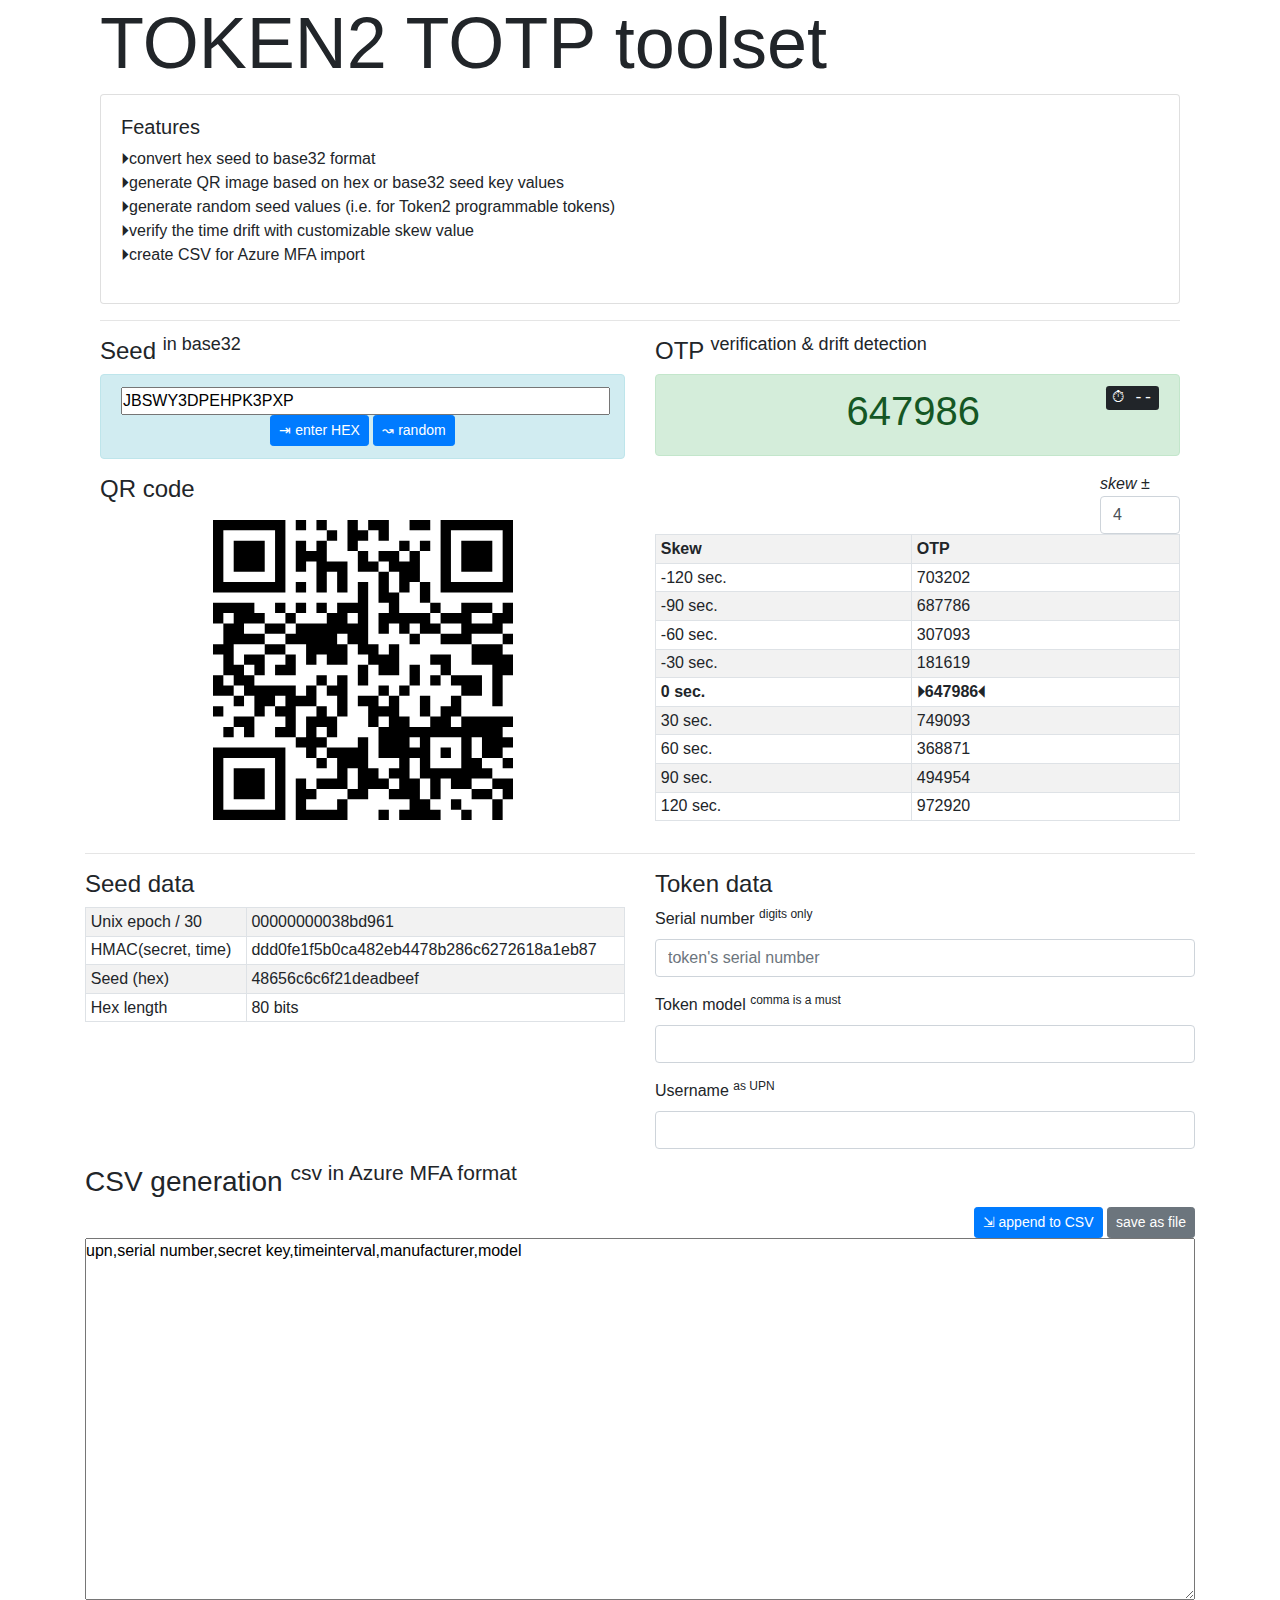
==== index.html @ e1ca9265 "initial commit" ====
<html><head>
<link rel="stylesheet" type="text/css" href="css/normalize.css">
  <link rel="stylesheet" type="text/css" href="css/bootstrap.css">
   <link rel="stylesheet" type="text/css" href="css/result-light.css">
  <script     type="text/javascript"     src="js/jquery-3.3.1.min.js"   ></script>
    <script     type="text/javascript"     src="js/sha.js"   ></script>
	<script     type="text/javascript"     src="js/jquery-qrcode-0.14.0.min.js"   ></script>
		<link rel="shortcut icon" href="img/favico.png">
	<title>TOKEN2  TOTP toolset</title>
	</head>
	<body>
	<div class="container">
    
		<form name=frmConvert>
		<div class="container">
        <h1 class="display-3">TOKEN2  TOTP toolset</h1>
        

<div class="card">
  <div class="card-body">
  <h5>Features</h5>
  <blockquote>
<ol class="list-group list-group-flush">
<li>⏵convert hex seed to base32 format</li>
<li>⏵generate QR image based on hex or base32 seed key values</li>
<li>⏵generate random seed values (i.e. for Token2 programmable tokens)</li>
<li>⏵verify the time drift with customizable skew value</li>
<li>⏵create CSV for Azure MFA import</li>
</oL>
</blockquote>
   
  </div>
</div>
<hr>
 
     
		<div class="row">
		
	 <div class="col-md-6">
                        <h4>Seed <sup>in base32</sup></h4>
                      <center> <div  class="alert alert-info">  
					 
					  
					  <div class="input"><input type="text" size="50" name="secret" id="secret" class="xlarge" value="JBSWY3DPEHPK3PXP" /> 
					  <button class="btn btn-primary btn-sm" onclick=" inputHex(); updateOtp();   return false;">⇥ enter HEX</button>
					  
					  <button class="btn btn-primary btn-sm" onclick="$('#secret').val(randombase32()); updateOtp();   return false;">↝ random</button>
					  
					  </div>
					  </div></center>
					   <h4>QR code</h4>
          <p>        <div  >
            <center>
                        <div class="input"><div id="QR"  ></div></div>	
</center>
						
        </div></p>
                    </div> 	

 <div class="col-md-6">
  <h4>OTP <sup>verification & drift detection</sup></h4>
<div class="alert alert-success" style="min-width:250px">
						<span style="float:right; font-size:large"><kbd> ⏱ <span style="min-width:5em" id='updatingIn'>--</span></kbd></span>
						 
						<center><h1 ><span style="border-style: solid; border-width: 0px; ">&nbsp;&nbsp;&nbsp; <span class="label label-primary" id='otp' ></span> </span></h1></center> 
						  
						</div><span style="float:right; width:5em">
						
						 
    <i  >skew ±</i>
    <input   size=2 type=number id=skew class="form-control" min="0"   onchange="updateOtp();   return false; " onKeyup="updateOtp();   return false; " onClick="updateOtp();   return false; " value=4 />
 

					 </span>
						<div class="label label-primary" id='otp2'></div>
</div>
</div> 
      </div>
	  <hr>
		<div class="row">
        <div class="col-md-6">
          <h4>Seed data</h4>
		  <table class="table table-striped table-sm  table-bordered">
		<tr><td>Unix epoch / 30</td><td>  <span class="label label-default" id='epoch'></span></td></tr>
		<tr><td>HMAC(secret, time)</td><td>  <span class="label label-default" id='hmac'></span></td></tr>
		<tr><td>Seed (hex)</td><td><span class="label label-default" id="secretHex"></span>   </td></tr>
		<tr><td>Hex length</td><td><span id='secretHexLength'></span></b></td></tr>
		</table>
          
        </div>
        <div class="col-md-6">
         
		   <h4>Token data  </h4>
		   <div class="form-group">
    <label for="serial">Serial number <sup>digits only</sup></label>
    <input type="number" class="form-control" id="serial" name=serial placeholder="token's serial number">
    
  </div>
  <div class="form-group">
    <label for="exampleInputPassword1">Token model <sup>comma is a must</sup></label>
    <input type="text" class="form-control" id=name name=name value="Token2,miniOTP-1">
  </div>
  <div class="form-group">
    <label for="exampleInputPassword1">Username <sup>as UPN </sup></label>
    <input type="text" class="form-control" id=upn name=upn value="user@token2.com">
  </div>
 
 
  
   

 
		</div>
		
       </div>
       
      </div>
	


	
	  	<div class="container">
        <h3  >CSV generation <sup>csv in Azure MFA format</sup></h3>
    				 <span style="float:right"><button class="btn btn-primary btn-sm" onclick="addCSV(); return false;"> ⇲ append to CSV  </button> <button type="button" class="btn btn-secondary btn-sm" onclick="download()">save as file</button></span>	<br>
		<textarea id=AzureCSV name=AzureCSV style="width:100%;" rows=15 cols=20>upn,serial number,secret key,timeinterval,manufacturer,model</textarea>
			
      </div>
	  </form>
<script>
$(document).ready(function() {
   //Load token data values so you dont have to retype every time
    loadSettings();
});

$(window).on('unload', function(){
    saveSettings();
    loadSettings();
  });

 

function loadSettings() {
if (localStorage.serial!="") {
    $('#serial').val(localStorage.serial);
    $('#name').val(localStorage.name);
   $('#upn').val(localStorage.upn);	
   }
}

function saveSettings() {
    localStorage.serial = $('#serial').val();
    localStorage.name = $('#name').val();
	localStorage.upn = $('#upn').val();
}



var base32_chars = "ABCDEFGHIJKLMNOPQRSTUVWXYZ234567";

  
  function inputHex() {
  
  var strHex = prompt("Please enter the seed in hex format. String of HEX type must be in byte increments ", "");
  if (strHex != null) {
  $('#secret').val(hex2base32(strHex));
}
  
  }
  
    function hex2base32(hex) {
     
      var binary = new Array();
      for (var i=0; i<hex.length/2; i++) {
        var h = hex.substr(i*2, 2);
        binary[i] = parseInt(h,16);        
      }
      return binary_to_base32(binary);
    } 


	
	
    function binary_to_base32(input) {
      var ret = new Array();
      var ret_len = 0;
      var i = 0;
    
      var unpadded_length = input.length;
      while (input.length % 5) {
        input[input.length] = 0;
      }
    
    	for(i=0; i<input.length; i+=5) {
    		ret += base32_chars.charAt((input[i] >> 3));
    		ret += base32_chars.charAt(((input[i] & 0x07) << 2) | ((input[i+1] & 0xc0) >> 6));
        if (i+1 >= unpadded_length) {
          ret += "======"
          break;
        }
    		ret += base32_chars.charAt(((input[i+1] & 0x3e) >> 1));       
    		ret += base32_chars.charAt(((input[i+1] & 0x01) << 4) | ((input[i+2] & 0xf0) >> 4));
        if (i+2 >= unpadded_length) {
          ret += "===="
          break;
        }        
    		ret += base32_chars.charAt(((input[i+2] & 0x0f) << 1) | ((input[i+3] & 0x80) >> 7));
        if (i+3 >= unpadded_length) {
          ret += "==="
          break;
        }        
    		ret += base32_chars.charAt(((input[i+3] & 0x7c) >> 2));
    		ret += base32_chars.charAt(((input[i+3] & 0x03) << 3) | ((input[i+4] & 0xe0) >> 5));
        if (i+4 >= unpadded_length) {
          ret += "="
          break;
        }          
    		ret += base32_chars.charAt(((input[i+4] & 0x1f))); 		
    	}
    	return ret;
    }
    

	
function download(){
    var text = document.getElementById("AzureCSV").value;
    text = text.replace(/\n/g, "\r\n"); // To retain the Line breaks.
    var blob = new Blob([text], { type: "text/plain"});
    var anchor = document.createElement("a");
    anchor.download = "MFA-tokens.csv";
    anchor.href = window.URL.createObjectURL(blob);
    anchor.target ="_blank";
    anchor.style.display = "none"; // just to be safe!
    document.body.appendChild(anchor);
    anchor.click();
    document.body.removeChild(anchor);
	return false;
 }
 
 
 
    function dec2hex(s) { return (s < 15.5 ? '0' : '') + Math.round(s).toString(16); }
    function hex2dec(s) { return parseInt(s, 16); }

    function base32tohex(base32) {
        var base32chars = "ABCDEFGHIJKLMNOPQRSTUVWXYZ234567";
        var bits = "";
        var hex = "";

        for (var i = 0; i < base32.length; i++) {
            var val = base32chars.indexOf(base32.charAt(i).toUpperCase());
            bits += leftpad(val.toString(2), 5, '0');
        }

        for (var i = 0; i+4 <= bits.length; i+=4) {
            var chunk = bits.substr(i, 4);
            hex = hex + parseInt(chunk, 2).toString(16) ;
        }
        return hex;

    }

    function leftpad(str, len, pad) {
        if (len + 1 >= str.length) {
            str = Array(len + 1 - str.length).join(pad) + str;
        }
        return str;
    }
 function randombase32() {
  var text = "";
  var possible = "ABCDEFGHIJKLMNOPQRSTUVWXYZ234567";

  for (var i = 0; i < 32; i++)
    text += possible.charAt(Math.floor(Math.random() * possible.length));

  return text;
}

if ($('#secret').val()=="") {
$('#secret').val(randombase32());
}


    function updateOtp() {
            
        var key = base32tohex($('#secret').val());
        var epoch = Math.round(new Date().getTime() / 1000.0);
        var time = leftpad(dec2hex(Math.floor(epoch / 30)), 16, '0');

        // updated for jsSHA v2.0.0 - http://caligatio.github.io/jsSHA/
        var shaObj = new jsSHA("SHA-1", "HEX");
        shaObj.setHMACKey(key, "HEX");
        shaObj.update(time);
        var hmac = shaObj.getHMAC("HEX");
		$('#QR').html('');
		$('#QR').qrcode({ text: 'otpauth://totp/user@host.com?secret=' + $('#secret').val(),size: 300,});
        
        $('#secretHex').text(key);
        $('#secretHexLength').text((key.length * 4) + ' bits'); 
        $('#epoch').text(time);
		
        $('#hmac').empty();

        if (hmac == 'KEY MUST BE IN BYTE INCREMENTS') {
            $('#hmac').append($('<span/>').addClass('label important').append(hmac));
        } else {
            var offset = hex2dec(hmac.substring(hmac.length - 1));
            var part1 = hmac.substr(0, offset * 2);
            var part2 = hmac.substr(offset * 2, 8);
            var part3 = hmac.substr(offset * 2 + 8, hmac.length - offset);
            if (part1.length > 0 ) $('#hmac').append($('<span/>').addClass('label label-default').append(part1));
            $('#hmac').append($('<span/>').addClass('label label-primary').append(part2));
            if (part3.length > 0) $('#hmac').append($('<span/>').addClass('label label-default').append(part3));
        }

        var otp = (hex2dec(hmac.substr(offset * 2, 8)) & hex2dec('7fffffff')) + '';
        otp = (otp).substr(otp.length - 6, 6);

        $('#otp').html("&nbsp;"+otp+"&nbsp;");
	//Update previous and next OTPs
	var otptable = '<table  class="table table-striped table-sm  table-bordered" style="width:100%">';
		otptable=otptable+'<tr><td><b>Skew</b></td><td><b>OTP</b></td></tr>';
	var i = 0;
		for (i=-$('#skew').val()*30; i <= $('#skew').val()*30; i += 30){
		if (i==0) {
		otptable=otptable+'<tr><td><b>'+i+' sec.</b></td><td><b>⏵'+updateOtp2(i)+'⏴</b></td></tr>'
		} else {
		otptable=otptable+'<tr><td>'+i+' sec.</td><td>'+updateOtp2(i)+'</td></tr>';
		}
		}

	
	otptable=otptable+'</table>';
	
	$('#otp2').html(otptable);	
		
    }
	
	
	function updateOtp2(val) {
            
        var key = base32tohex($('#secret').val());
        var epoch = Math.round(new Date().getTime() / 1000.0)+val;
        var time = leftpad(dec2hex(Math.floor(epoch / 30)), 16, '0');

        // updated for jsSHA v2.0.0 - http://caligatio.github.io/jsSHA/
        var shaObj = new jsSHA("SHA-1", "HEX");
        shaObj.setHMACKey(key, "HEX");
        shaObj.update(time);
        var hmac = shaObj.getHMAC("HEX");
		 
        $('#secretHex').text(key);
        $('#secretHexLength').text((key.length * 4) + ' bits'); 
        
        $('#hmac').empty();

        if (hmac == 'KEY MUST BE IN BYTE INCREMENTS') {
            $('#hmac').append($('<span/>').addClass('label important').append(hmac));
        } else {
            var offset = hex2dec(hmac.substring(hmac.length - 1));
            var part1 = hmac.substr(0, offset * 2);
            var part2 = hmac.substr(offset * 2, 8);
            var part3 = hmac.substr(offset * 2 + 8, hmac.length - offset);
            if (part1.length > 0 ) $('#hmac').append($('<span/>').addClass('label label-default').append(part1));
            $('#hmac').append($('<span/>').addClass('label label-primary').append(part2));
            if (part3.length > 0) $('#hmac').append($('<span/>').addClass('label label-default').append(part3));
        }

        var otp = (hex2dec(hmac.substr(offset * 2, 8)) & hex2dec('7fffffff')) + '';
        otp = (otp).substr(otp.length - 6, 6);

       return otp;
    }
	
	

function timer()
{
    var epoch = Math.round(new Date().getTime() / 1000.0);
    var countDown = 30 - (epoch % 30);
    if (epoch % 30 == 0) updateOtp();
	if (countDown<10){ sSec="0"+countDown; } else { sSec=countDown; } 
    $('#updatingIn').text(sSec);
    
}

    $(function () {
        updateOtp();

        $('#update').click(function (event) {
            updateOtp();
            event.preventDefault();
        });

        $('#secret').keyup(function () {
            updateOtp();
        });
        
        setInterval(timer, 1000);
    });
	
	
	   function addCSV() {
 
	  //upn,serial number,secret key,timeinterval,manufacturer,model
// Helga@contoso.com,1234567,1234567890abcdef1234567890abcdef,60,Contoso,HardwareKey
 document.frmConvert.AzureCSV.value=document.frmConvert.AzureCSV.value+"\n"+document.frmConvert.upn.value+","+ document.frmConvert.serial.value+','+document.frmConvert.secret.value+",30,"+document.frmConvert.name.value ;
	 
	 
		} 		
</script>
		
		</html>
---- css/result-light.css ----
body {
  background: #fff;
}
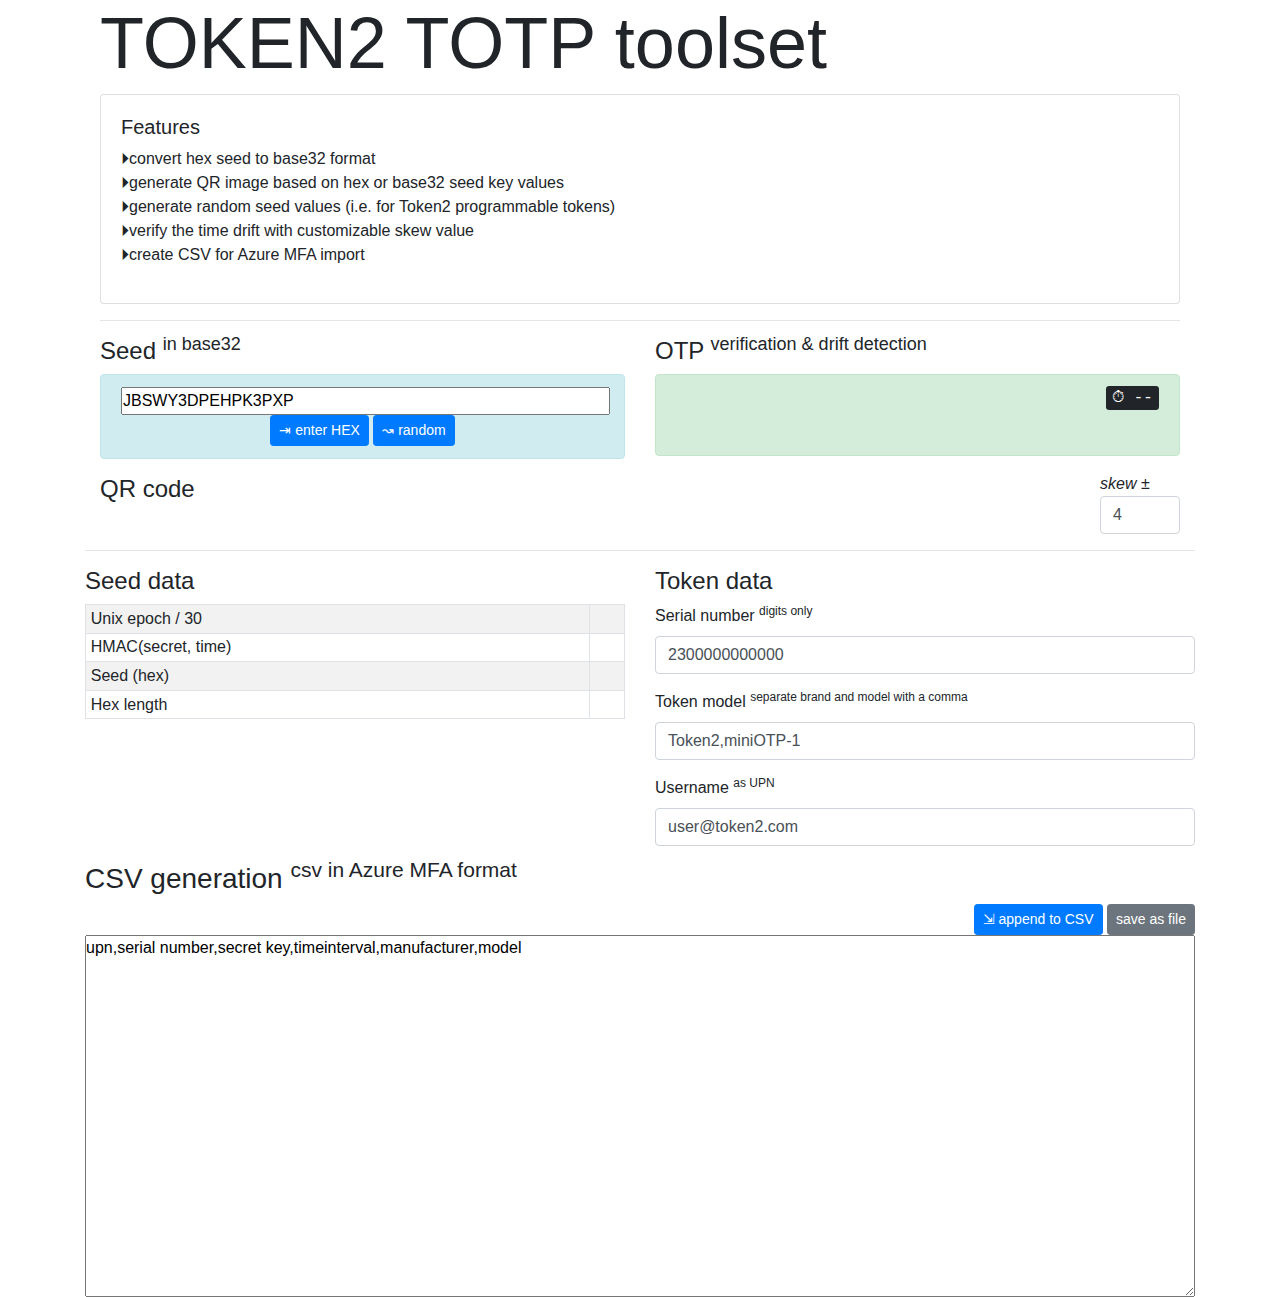
==== commit e6d16443: "updating jquery libraries" ====
--- a/index.html
+++ b/index.html
@@ -2,7 +2,7 @@
 <link rel="stylesheet" type="text/css" href="css/normalize.css">
   <link rel="stylesheet" type="text/css" href="css/bootstrap.css">
    <link rel="stylesheet" type="text/css" href="css/result-light.css">
-  <script     type="text/javascript"     src="js/jquery-3.3.1.min.js"   ></script>
+  <script     type="text/javascript"     src="js/jquery-3.7.1.slim.min.js"   ></script>
     <script     type="text/javascript"     src="js/sha.js"   ></script>
 	<script     type="text/javascript"     src="js/jquery-qrcode-0.14.0.min.js"   ></script>
 		<link rel="shortcut icon" href="img/favico.png">
@@ -41,7 +41,8 @@
                       <center> <div  class="alert alert-info">  
 					 
 					  
-					  <div class="input"><input type="text" size="50" name="secret" id="secret" class="xlarge" value="JBSWY3DPEHPK3PXP" /> 
+					  <div class="input">
+		<input type="text" size="50" name="secret" id="secret" class="xlarge" value="JBSWY3DPEHPK3PXP" onchange="updateOtp();   return false; " onKeyup="updateOtp();   return false; " onClick="updateOtp();   return false;  " /> 
 					  <button class="btn btn-primary btn-sm" onclick=" inputHex(); updateOtp();   return false;">⇥ enter HEX</button>
 					  
 					  <button class="btn btn-primary btn-sm" onclick="$('#secret').val(randombase32()); updateOtp();   return false;">↝ random</button>
@@ -93,11 +94,11 @@
 		   <h4>Token data  </h4>
 		   <div class="form-group">
     <label for="serial">Serial number <sup>digits only</sup></label>
-    <input type="number" class="form-control" id="serial" name=serial placeholder="token's serial number">
+    <input type="number" class="form-control" id="serial" name=serial placeholder="token's serial number" value="2300000000000">
     
   </div>
   <div class="form-group">
-    <label for="exampleInputPassword1">Token model <sup>comma is a must</sup></label>
+    <label for="exampleInputPassword1">Token model <sup>separate brand and model with a comma</sup></label>
     <input type="text" class="form-control" id=name name=name value="Token2,miniOTP-1">
   </div>
   <div class="form-group">
@@ -409,4 +410,4 @@
 		} 		
 </script>
 		
-		</html>+		</html>
